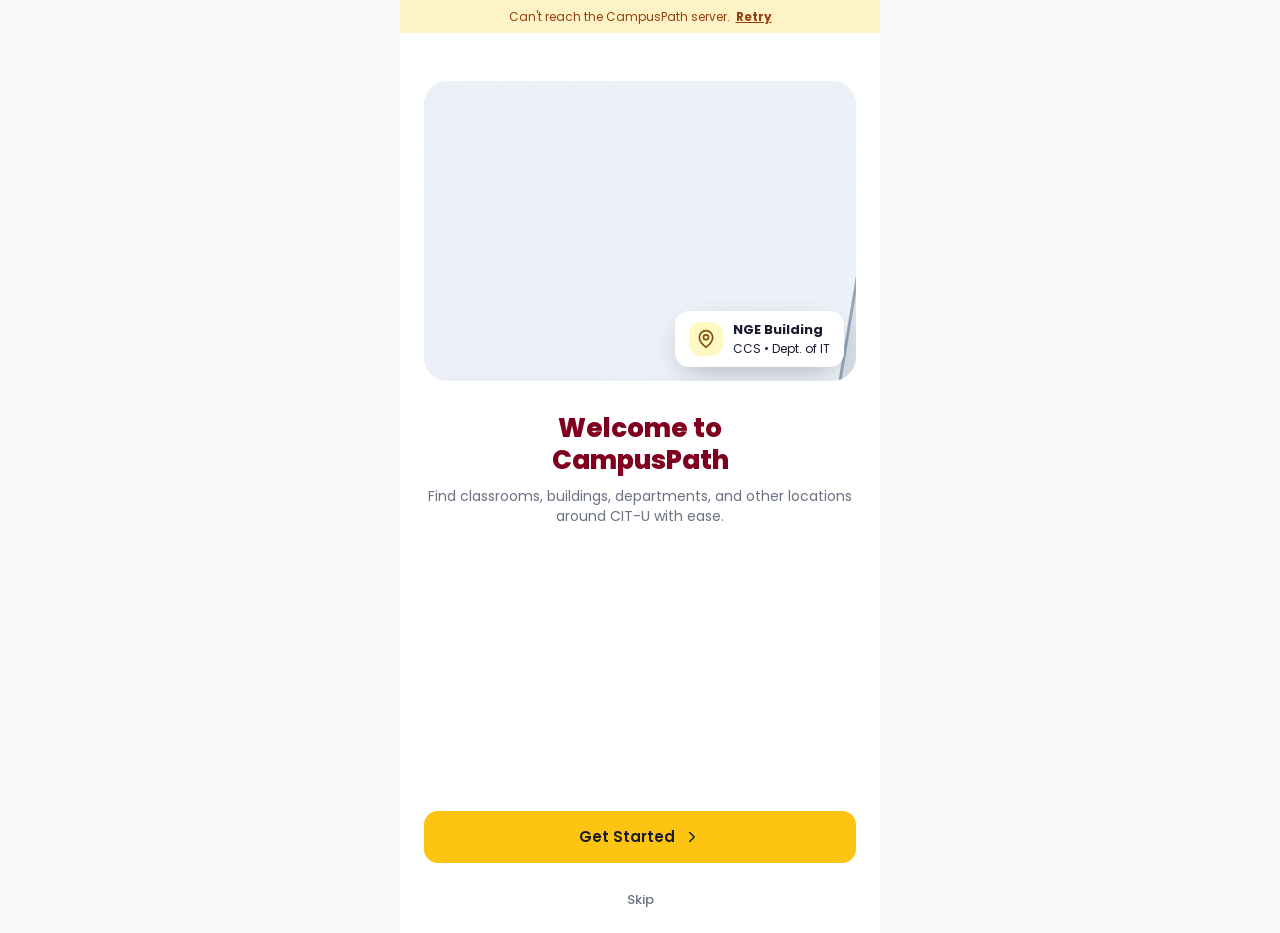
==== src/main/resources/static/mobile.html @ 6fb52322 "Add mobile view based on the Figma design Phone-first single-page app (mobile.html) with the Figma s" ====
<!DOCTYPE html>
<html lang="en">
<head>
    <meta charset="UTF-8">
    <meta name="viewport" content="width=device-width, initial-scale=1.0, viewport-fit=cover">
    <meta name="theme-color" content="#800020">
    <meta name="apple-mobile-web-app-capable" content="yes">
    <meta name="apple-mobile-web-app-status-bar-style" content="black-translucent">
    <meta name="mobile-web-app-capable" content="yes">
    <title>CampusPath | CIT-U Campus Navigation</title>
    <link rel="preconnect" href="https://fonts.googleapis.com">
    <link rel="preconnect" href="https://fonts.gstatic.com" crossorigin>
    <link href="https://fonts.googleapis.com/css2?family=Poppins:wght@400;500;600;700;800&display=swap" rel="stylesheet">
    <link rel="stylesheet" href="css/mobile.css">
</head>
<body>
    <!-- Splash (shown briefly on launch) -->
    <div id="splash" class="splash" aria-hidden="true">
        <div>
            <div class="brand-mark" data-icon="map"></div>
            <h1>CampusPath</h1>
            <p>Find Your Way Around CIT-U</p>
        </div>
    </div>

    <div id="app">
        <div id="offlineBar" class="offline-bar" hidden>
            Can't reach the CampusPath server.<button type="button" id="retryBtn">Retry</button>
        </div>

        <!-- Each screen is rendered here by js/mobile.js (hash routes like #/home, #/map) -->
        <main id="screen" aria-live="polite"></main>

        <nav id="tabbar" class="tabbar" aria-label="Main">
            <a class="tab" href="#/home" data-tab="home"><span data-icon="home"></span>Home</a>
            <a class="tab" href="#/map" data-tab="map"><span data-icon="map"></span>Map</a>
            <a class="tab" href="#/search" data-tab="search"><span data-icon="search"></span>Search</a>
            <a class="tab" href="#/profile" data-tab="profile"><span data-icon="user"></span>Profile</a>
        </nav>
    </div>

    <!-- The one shared campus map. js/mobile.js copies the map drawing from index.html into it
         and moves it into whichever screen needs a map (Map, Details, Directions, Navigation). -->
    <div id="mapParking" hidden>
        <div id="mapViewport">
            <div id="floorSwitcher" class="floor-switcher hidden" aria-label="Floor">
                <div class="floor-building-tag" id="floorBuildingLabel">NGE</div>
                <button class="floor-btn" data-floor="4">4F</button>
                <button class="floor-btn" data-floor="3">3F</button>
                <button class="floor-btn" data-floor="2">2F</button>
                <button class="floor-btn active" data-floor="1">1F</button>
            </div>
            <div class="map-controls">
                <button id="zoomInBtn" type="button" aria-label="Zoom in">+</button>
                <button id="zoomOutBtn" type="button" aria-label="Zoom out">&minus;</button>
                <button id="fitCampusBtn" type="button" aria-label="Show whole campus">&#8982;</button>
            </div>
        </div>
    </div>

    <div id="toast" class="toast" role="status" aria-live="polite"></div>

    <script src="js/map.js"></script>
    <script src="js/mobile.js"></script>
</body>
</html>
---- src/main/resources/static/css/mobile.css ----
/* CampusPath mobile view — styled after the team's Figma Make prototype
   (Poppins, CIT-U maroon + gold, white cards on a light grey background). */

:root {
    --maroon: #800020;
    --maroon-dark: #600018;
    --maroon-soft: #fff1f2;
    --gold: #fec412;
    --gold-dark: #e0a800;
    --ink: #1a1a2e;
    --label: #374151;
    --muted: #6b7280;
    --faint: #9ca3af;
    --line: #e8eaed;
    --bg: #f8f9fa;
    --card: #ffffff;
    --radius: 14px;
    --radius-sm: 12px;
    --tabbar-h: 64px;
    --safe-bottom: env(safe-area-inset-bottom, 0px);
    --safe-top: env(safe-area-inset-top, 0px);

    /* Category colours (chip background / text) */
    --building-bg: #fef9c3;   --building-fg: #854d0e;
    --classroom-bg: #ede9fe;  --classroom-fg: #5b21b6;
    --department-bg: #fce7f3; --department-fg: #9d174d;
    --facility-bg: #d1fae5;   --facility-fg: #065f46;
    --office-bg: #dbeafe;     --office-fg: #1e40af;
}

* { box-sizing: border-box; -webkit-tap-highlight-color: transparent; }

html, body {
    margin: 0;
    height: 100%;
    background: var(--bg);
    color: var(--ink);
    font-family: 'Poppins', system-ui, sans-serif;
    font-size: 14px;
    line-height: 1.45;
    -webkit-font-smoothing: antialiased;
}

button, input, select, textarea { font: inherit; color: inherit; }
button { cursor: pointer; border: 0; background: none; padding: 0; }
a { color: inherit; text-decoration: none; }
[hidden] { display: none !important; }
.sr-only { position: absolute; width: 1px; height: 1px; overflow: hidden; clip: rect(0 0 0 0); }

/* ---------- App shell ---------- */
#app {
    max-width: 480px;           /* phone-first; centred column on wider screens */
    margin: 0 auto;
    min-height: 100%;
    position: relative;
    background: var(--bg);
}

#screen {
    min-height: 100vh;
    min-height: 100dvh;
    padding-bottom: calc(var(--tabbar-h) + var(--safe-bottom) + 16px);
    animation: fadeIn 0.18s ease;
}
#screen.no-tabbar { padding-bottom: calc(24px + var(--safe-bottom)); }
#screen.full-bleed { padding-bottom: 0; }

@keyframes fadeIn { from { opacity: 0; transform: translateY(4px); } to { opacity: 1; transform: none; } }

.page { padding: calc(16px + var(--safe-top)) 20px 0; }
.section { margin-top: 22px; }
.section-head { display: flex; align-items: center; justify-content: space-between; margin-bottom: 12px; }
.section-title { font-size: 15px; font-weight: 700; margin: 0; }
.link-btn { color: var(--maroon); font-size: 12px; font-weight: 600; }

/* Top bar with back arrow + title */
.topbar {
    display: flex;
    align-items: center;
    gap: 12px;
    padding: calc(14px + var(--safe-top)) 20px 14px;
    background: var(--card);
    border-bottom: 1px solid var(--line);
    position: sticky;
    top: 0;
    z-index: 20;
}
.topbar h1 { font-size: 18px; font-weight: 700; margin: 0; flex: 1; }
.icon-btn {
    width: 36px; height: 36px;
    display: inline-grid; place-items: center;
    border-radius: 10px;
    color: var(--ink);
}
.icon-btn:active { background: var(--bg); }

/* ---------- Bottom tab bar ---------- */
.tabbar {
    position: fixed;
    left: 50%;
    transform: translateX(-50%);
    bottom: 0;
    width: 100%;
    max-width: 480px;
    height: calc(var(--tabbar-h) + var(--safe-bottom));
    padding-bottom: var(--safe-bottom);
    display: grid;
    grid-template-columns: repeat(4, 1fr);
    background: var(--card);
    border-top: 1px solid var(--line);
    z-index: 50;
}
.tab {
    display: flex; flex-direction: column; align-items: center; justify-content: center; gap: 3px;
    font-size: 10px; font-weight: 500; color: var(--faint);
}
.tab.active { color: var(--maroon); font-weight: 700; }
.tab svg { width: 22px; height: 22px; }

/* ---------- Buttons ---------- */
.btn {
    display: inline-flex; align-items: center; justify-content: center; gap: 8px;
    width: 100%;
    min-height: 52px;
    padding: 14px 24px;
    border-radius: var(--radius);
    font-size: 15px; font-weight: 600;
    transition: transform 0.08s ease, filter 0.15s ease;
}
.btn:active { transform: scale(0.98); }
.btn:disabled { opacity: 0.55; pointer-events: none; }
.btn-gold { background: var(--gold); color: var(--ink); }
.btn-maroon { background: var(--maroon); color: #fff; }
.btn-outline { border: 1.6px solid var(--maroon); color: var(--maroon); background: transparent; }
.btn-grey { background: #f3f4f6; color: var(--muted); }
.btn-danger { border: 1.6px solid #fecaca; background: #fef2f2; color: #b91c1c; }
.btn-row { display: grid; gap: 10px; }
.btn svg { width: 18px; height: 18px; }

/* ---------- Cards & lists ---------- */
.card {
    background: var(--card);
    border: 0.8px solid var(--line);
    border-radius: var(--radius);
    padding: 14px 16px;
}
.list { display: grid; gap: 10px; grid-template-columns: minmax(0, 1fr); }
.btn-row, .stats, .stat-grid, .result-actions { min-width: 0; }
#app, #screen { overflow-x: clip; }
.list-item {
    display: flex; align-items: center; gap: 14px;
    width: 100%;
    text-align: left;
    background: var(--card);
    border: 0.8px solid var(--line);
    border-radius: var(--radius);
    padding: 14px 16px;
}
.list-item:active { background: #fcfcfd; }
.list-item .grow { flex: 1; min-width: 0; }
.list-item .title { font-size: 14px; font-weight: 600; display: block; overflow: hidden; text-overflow: ellipsis; white-space: nowrap; }
.list-item .sub { font-size: 12px; color: var(--muted); display: block; margin-top: 2px; overflow: hidden; text-overflow: ellipsis; white-space: nowrap; }
.list-item .chev { color: var(--faint); flex-shrink: 0; }

.icon-box {
    width: 44px; height: 44px; flex-shrink: 0;
    border-radius: var(--radius-sm);
    display: grid; place-items: center;
    background: var(--maroon-soft); color: var(--maroon);
}
.icon-box svg { width: 20px; height: 20px; }

/* Category chips */
.chip {
    display: inline-flex; align-items: center;
    padding: 4px 10px;
    border-radius: 20px;
    font-size: 11px; font-weight: 600;
    background: #f3f4f6; color: var(--label);
    white-space: nowrap;
}
.cat-building   { background: var(--building-bg);   color: var(--building-fg); }
.cat-classroom  { background: var(--classroom-bg);  color: var(--classroom-fg); }
.cat-department { background: var(--department-bg); color: var(--department-fg); }
.cat-facility   { background: var(--facility-bg);   color: var(--facility-fg); }
.cat-office     { background: var(--office-bg);     color: var(--office-fg); }
.status-pending   { background: #fef3c7; color: #92400e; }
.status-reviewing { background: #dbeafe; color: #1e40af; }
.status-resolved  { background: #d1fae5; color: #065f46; }

/* Filter pills (Search categories, report filters) */
.pills { display: flex; flex-wrap: wrap; gap: 8px; }
.pills.scroll { flex-wrap: nowrap; overflow-x: auto; scrollbar-width: none; padding-bottom: 2px; }
.pills.scroll::-webkit-scrollbar { display: none; }
.pill {
    padding: 8px 16px;
    border-radius: 999px;
    border: 1px solid var(--line);
    background: var(--card);
    font-size: 13px; font-weight: 500;
    white-space: nowrap;
}
.pill.active { background: var(--maroon); border-color: var(--maroon); color: #fff; }

/* ---------- Forms ---------- */
.field { display: grid; gap: 8px; margin-bottom: 16px; }
.field label, .field .label { font-size: 13px; font-weight: 600; color: var(--label); }
.input, .select, .textarea {
    width: 100%;
    background: var(--card);
    border: 1.6px solid var(--line);
    border-radius: var(--radius-sm);
    padding: 14px 16px;
    font-size: 16px;   /* 16px stops iOS from zooming into the field */
    color: var(--ink);
    outline: none;
}
.select {
    appearance: none;
    padding-right: 40px;
    background-image: url("data:image/svg+xml,%3Csvg xmlns='http://www.w3.org/2000/svg' width='16' height='16' viewBox='0 0 24 24' fill='none' stroke='%236b7280' stroke-width='2'%3E%3Cpath d='m6 9 6 6 6-6'/%3E%3C/svg%3E");
    background-repeat: no-repeat;
    background-position: right 14px center;
}
.textarea { min-height: 120px; resize: vertical; }
.input:focus, .select:focus, .textarea:focus { border-color: var(--maroon); }
.form-error {
    background: #fef2f2; color: #b91c1c;
    border: 1px solid #fecaca;
    border-radius: var(--radius-sm);
    padding: 10px 14px; font-size: 13px; margin-bottom: 14px;
}

/* Search box (white pill) */
.searchbox {
    display: flex; align-items: center; gap: 10px;
    width: 100%;
    background: var(--card);
    border: 1px solid var(--line);
    border-radius: var(--radius);
    padding: 0 16px;
    min-height: 52px;
    color: var(--faint);
    text-align: left;
}
.searchbox input { flex: 1; border: 0; outline: none; font-size: 16px; background: transparent; color: var(--ink); min-width: 0; }
.searchbox svg { width: 18px; height: 18px; flex-shrink: 0; }

/* ---------- Home ---------- */
.hero {
    background: linear-gradient(135deg, var(--maroon) 0%, var(--maroon-dark) 100%);
    color: #fff;
    padding: calc(28px + var(--safe-top)) 24px 28px;
    border-radius: 0 0 24px 24px;
}
.hero-top { display: flex; justify-content: space-between; align-items: flex-start; gap: 12px; }
.hero .greet { font-size: 13px; color: rgba(255,255,255,0.75); margin: 0; }
.hero h1 { font-size: 22px; font-weight: 700; margin: 2px 0 18px; line-height: 1.25; }
.hero .avatar-sm {
    width: 38px; height: 38px; border-radius: 50%;
    background: var(--gold); color: var(--maroon);
    display: grid; place-items: center; font-weight: 700; font-size: 14px; flex-shrink: 0;
}
.hero .searchbox { border: 0; }

.quick-grid { display: grid; grid-template-columns: repeat(4, 1fr); gap: 10px; }
.quick {
    display: flex; flex-direction: column; align-items: center; gap: 6px;
    padding: 14px 6px;
    border-radius: var(--radius);
    font-size: 11px; font-weight: 600; color: var(--ink);
}
.quick svg { width: 22px; height: 22px; }
.quick.map { background: #fef9c3; }
.quick.search { background: #ede9fe; }
.quick.directions { background: #d1fae5; }
.quick.report { background: #fce7f3; }

/* ---------- Splash & welcome ---------- */
.splash {
    position: fixed; inset: 0; z-index: 100;
    display: grid; place-items: center; text-align: center;
    background: linear-gradient(160deg, var(--maroon) 0%, #3d0010 100%);
    color: #fff;
    transition: opacity 0.35s ease;
}
.splash.hide { opacity: 0; pointer-events: none; }
.brand-mark {
    width: 80px; height: 80px; margin: 0 auto 18px;
    border-radius: 22px;
    display: grid; place-items: center;
    background: rgba(254, 196, 18, 0.15);
    border: 1px solid rgba(254, 196, 18, 0.35);
    color: var(--gold);
}
.brand-mark svg { width: 38px; height: 38px; }
.splash h1 { font-size: 30px; font-weight: 800; color: var(--gold); margin: 0; }
.splash p { margin: 6px 0 0; color: rgba(255,255,255,0.8); font-size: 13px; }

.welcome { display: flex; flex-direction: column; min-height: 100vh; min-height: 100dvh; padding: calc(24px + var(--safe-top)) 24px calc(24px + var(--safe-bottom)); background: #fff; }
.welcome-art { position: relative; height: 300px; margin-top: 24px; border-radius: 24px; overflow: hidden; background: #eef3f8; pointer-events: none; }
.welcome-art .float-card {
    position: absolute; right: 12px; bottom: 14px;
    display: flex; align-items: center; gap: 10px;
    background: #fff; border-radius: var(--radius); padding: 10px 14px;
    box-shadow: 0 10px 30px -10px rgba(15, 23, 42, 0.35);
    font-size: 12px;
}
.welcome-art .float-card strong { display: block; font-size: 13px; }
.welcome h1 { text-align: center; color: var(--maroon); font-size: 26px; font-weight: 800; line-height: 1.2; margin: 32px 0 10px; }
.welcome p { text-align: center; color: var(--muted); margin: 0 0 auto; }
.welcome .btn-row { margin-top: 28px; }

/* ---------- Location detail header ---------- */
.detail-head {
    display: flex; align-items: center; gap: 16px;
    background: linear-gradient(135deg, var(--maroon) 0%, var(--maroon-dark) 100%);
    color: #fff;
    border-radius: 18px;
    padding: 20px;
}
.detail-head .icon-box { width: 56px; height: 56px; background: rgba(254,196,18,0.18); color: var(--gold); border: 1px solid rgba(254,196,18,0.3); }
.detail-head .icon-box svg { width: 26px; height: 26px; }
.detail-head h2 { margin: 0 0 6px; font-size: 20px; font-weight: 700; line-height: 1.2; }
.detail-head .chip { background: rgba(255,255,255,0.15); color: rgba(255,255,255,0.92); }

.info-card { padding: 4px 16px; }
.info-card h3 { font-size: 12px; font-weight: 700; letter-spacing: 0.06em; color: var(--muted); margin: 14px 0 4px; }
.info-row { display: flex; justify-content: space-between; gap: 16px; padding: 12px 0; border-bottom: 1px solid #f1f2f4; }
.info-row:last-child { border-bottom: 0; }
.info-row span:first-child { color: var(--muted); }
.info-row span:last-child { font-weight: 600; text-align: right; }
.prose { color: var(--label); margin: 0; padding: 4px 0 14px; white-space: pre-wrap; word-break: break-word; }

/* ---------- Map hosts ---------- */
.map-host { position: relative; overflow: hidden; background: #eef3f8; }
.map-host.mini { height: 190px; border-radius: 18px; border: 0.8px solid var(--line); }
.map-host.full { position: fixed; left: 50%; transform: translateX(-50%); width: 100%; max-width: 480px; top: 0; bottom: calc(var(--tabbar-h) + var(--safe-bottom)); }
.map-host.nav { position: fixed; left: 50%; transform: translateX(-50%); width: 100%; max-width: 480px; inset-block: 0; }

#mapViewport { position: absolute; inset: 0; touch-action: none; user-select: none; }
#mapViewport svg { width: 100%; height: 100%; display: block; }
.map-host.mini #mapViewport, .welcome-art #mapViewport { pointer-events: none; }
.map-host.mini .map-controls, .welcome-art .map-controls,
.map-host.mini .floor-switcher, .welcome-art .floor-switcher,
.map-host.nav .floor-switcher { display: none !important; }

.map-controls {
    position: absolute; right: 12px; bottom: 16px; z-index: 5;
    display: grid; background: #fff; border-radius: 12px; overflow: hidden;
    box-shadow: 0 8px 24px -8px rgba(15,23,42,0.3);
}
.map-controls button { width: 42px; height: 42px; font-size: 20px; font-weight: 600; color: var(--ink); border-bottom: 1px solid var(--line); }
.map-controls button:last-child { border-bottom: 0; font-size: 16px; }

.floor-switcher {
    position: absolute; right: 12px; top: calc(128px + var(--safe-top)); z-index: 5;
    display: grid; gap: 2px; padding: 6px;
    background: #fff; border-radius: 12px;
    box-shadow: 0 8px 24px -8px rgba(15,23,42,0.3);
}
.floor-switcher.hidden { display: none; }
.floor-building-tag { font-size: 9px; font-weight: 700; color: var(--maroon); text-align: center; padding: 2px 0 4px; max-width: 42px; overflow: hidden; text-overflow: ellipsis; white-space: nowrap; }
.floor-btn { width: 38px; height: 34px; border-radius: 8px; font-size: 12px; font-weight: 600; color: var(--muted); }
.floor-btn.active { background: var(--maroon); color: #fff; }
.floor-btn.hidden { display: none; }

/* Map screen overlays */
.map-top {
    position: fixed; left: 50%; transform: translateX(-50%);
    top: 0; width: 100%; max-width: 480px; z-index: 30;
    padding: calc(12px + var(--safe-top)) 16px 0;
    display: grid; gap: 10px;
    pointer-events: none;
}
.map-top > * { pointer-events: auto; }
.map-top .searchbox { box-shadow: 0 8px 24px -10px rgba(15,23,42,0.35); border: 0; }
.map-top .pill { box-shadow: 0 4px 14px -8px rgba(15,23,42,0.4); border: 0; }

.sheet {
    position: fixed; left: 50%; transform: translateX(-50%);
    bottom: calc(var(--tabbar-h) + var(--safe-bottom) + 10px);
    width: calc(100% - 24px); max-width: 456px; z-index: 40;
    background: #fff; border-radius: 18px; padding: 16px;
    box-shadow: 0 18px 40px -12px rgba(15,23,42,0.35);
    animation: sheetUp 0.2s ease;
}
@keyframes sheetUp { from { transform: translate(-50%, 16px); opacity: 0; } to { transform: translate(-50%, 0); opacity: 1; } }
.sheet .row { display: flex; align-items: center; gap: 12px; margin-bottom: 14px; }
.sheet .grow { flex: 1; min-width: 0; }
.sheet h3 { margin: 0 0 4px; font-size: 16px; }
.sheet p { margin: 6px 0 0; color: var(--muted); font-size: 12px; }
.sheet .btn-row { grid-template-columns: 1fr 1fr; }
.sheet .btn { min-height: 46px; padding: 10px 14px; font-size: 14px; }

/* ---------- Directions ---------- */
.route-card { padding: 16px; display: grid; gap: 10px; }
.route-line { display: flex; align-items: center; gap: 12px; }
.route-line .dot { width: 10px; height: 10px; border-radius: 50%; flex-shrink: 0; }
.dot.from { background: #3b82f6; box-shadow: 0 0 0 4px #dbeafe; }
.dot.to { background: var(--maroon); box-shadow: 0 0 0 4px var(--maroon-soft); }
.route-line .select { padding-top: 10px; padding-bottom: 10px; }
.route-line small { display: block; font-size: 10px; font-weight: 600; color: var(--faint); letter-spacing: 0.06em; }
.swap { justify-self: end; margin: -4px 0; font-size: 12px; font-weight: 600; color: var(--maroon); display: inline-flex; gap: 4px; align-items: center; }
.swap svg { width: 14px; height: 14px; }

.stats { display: grid; grid-template-columns: 1fr 1fr; gap: 10px; }
.stat { text-align: center; padding: 14px; }
.stat strong { display: block; font-size: 22px; font-weight: 800; color: var(--maroon); }
.stat span { font-size: 12px; color: var(--muted); }

.steps { list-style: none; margin: 0; padding: 0; display: grid; gap: 10px; }
.steps li { display: flex; gap: 12px; align-items: flex-start; }
.steps .num {
    width: 24px; height: 24px; border-radius: 50%; flex-shrink: 0;
    display: grid; place-items: center;
    background: var(--gold); color: var(--ink); font-size: 12px; font-weight: 700;
}

/* ---------- Live navigation ---------- */
.nav-banner {
    position: fixed; left: 50%; transform: translateX(-50%);
    top: calc(14px + var(--safe-top)); z-index: 30;
    width: calc(100% - 28px); max-width: 452px;
    display: flex; align-items: center; gap: 14px;
    background: var(--maroon); color: #fff;
    border-radius: 16px; padding: 14px 18px;
    box-shadow: 0 4px 20px rgba(0,0,0,0.3);
}
.nav-banner svg { width: 28px; height: 28px; color: var(--gold); flex-shrink: 0; }
.nav-banner strong { display: block; font-size: 16px; }
.nav-banner span { font-size: 12px; color: rgba(255,255,255,0.8); }
.nav-panel {
    position: fixed; left: 50%; transform: translateX(-50%);
    bottom: 0; z-index: 30;
    width: 100%; max-width: 480px;
    background: #fff; border-radius: 22px 22px 0 0;
    padding: 18px 20px calc(18px + var(--safe-bottom));
    box-shadow: 0 -10px 30px -12px rgba(15,23,42,0.3);
}
.nav-panel .meta { display: flex; justify-content: space-between; align-items: center; margin-bottom: 14px; }
.nav-panel h3 { margin: 0; font-size: 16px; }
.nav-panel .meta p { margin: 2px 0 0; color: var(--muted); font-size: 12px; }
.nav-panel .eta { text-align: right; }
.nav-panel .eta strong { display: block; font-size: 18px; color: var(--maroon); }
.nav-panel .btn-row { grid-template-columns: 1fr 1fr; }

/* ---------- Profile ---------- */
.profile-card {
    display: flex; align-items: center; gap: 16px;
    background: linear-gradient(135deg, var(--maroon) 0%, var(--maroon-dark) 100%);
    color: #fff; border-radius: 18px; padding: 20px;
}
.avatar {
    width: 56px; height: 56px; border-radius: 50%; flex-shrink: 0;
    display: grid; place-items: center;
    background: var(--gold); color: var(--maroon); font-weight: 700; font-size: 18px;
}
.profile-card h2 { margin: 0 0 6px; font-size: 16px; line-height: 1.3; }
.profile-card .chip { background: rgba(254,196,18,0.2); color: var(--gold); }
.logout { border: 1px solid #fecaca; background: #fef2f2; color: #b91c1c; }

/* ---------- Login ---------- */
.login-hero {
    background: linear-gradient(160deg, var(--maroon) 0%, var(--maroon-dark) 100%);
    color: #fff; text-align: center;
    padding: calc(44px + var(--safe-top)) 24px 56px;
}
.login-hero .brand-mark { width: 64px; height: 64px; border-radius: 18px; margin-bottom: 12px; }
.login-hero h1 { margin: 0; color: var(--gold); font-size: 24px; font-weight: 800; }
.login-hero p { margin: 4px 0 0; color: rgba(255,255,255,0.8); font-size: 13px; }
.login-card { margin: -32px 20px 0; padding: 24px 20px; border-radius: 20px; background: #fff; box-shadow: 0 18px 40px -16px rgba(15,23,42,0.3); }
.login-card h2 { margin: 0 0 4px; font-size: 20px; }
.login-card > p { margin: 0 0 20px; color: var(--muted); font-size: 13px; }
.center-link { display: block; text-align: center; margin-top: 18px; color: var(--muted); font-size: 13px; font-weight: 500; }

/* ---------- Admin ---------- */
.admin-head { display: flex; justify-content: space-between; align-items: flex-start; padding: calc(18px + var(--safe-top)) 20px 0; }
.admin-head h1 { margin: 0; font-size: 22px; font-weight: 700; color: var(--maroon); }
.admin-head p { margin: 0; color: var(--muted); font-size: 12px; }
.small-btn { padding: 8px 14px; border-radius: 10px; border: 1px solid var(--line); background: #fff; font-size: 12px; font-weight: 600; }
.stat-grid { display: grid; grid-template-columns: 1fr 1fr; gap: 12px; }
.stat-tile { border-radius: 18px; padding: 18px; min-height: 96px; }
.stat-tile strong { display: block; font-size: 30px; font-weight: 800; line-height: 1.1; }
.stat-tile span { font-size: 12px; font-weight: 500; }
.stat-tile.t1 { background: #ede9fe; color: #5b21b6; }
.stat-tile.t2 { background: #fef9c3; color: #854d0e; }
.stat-tile.t3 { background: #d1fae5; color: #065f46; }
.stat-tile.t4 { background: #fce7f3; color: #9d174d; }
.badge-dot { position: relative; }
.badge-dot b {
    position: absolute; top: -6px; right: -6px;
    min-width: 18px; height: 18px; padding: 0 5px; border-radius: 9px;
    background: #e11d48; color: #fff; font-size: 10px; display: grid; place-items: center;
}
.segmented { display: grid; grid-template-columns: repeat(3, 1fr); gap: 6px; background: #f3f4f6; padding: 4px; border-radius: 12px; }
.segmented button { padding: 10px 4px; border-radius: 9px; font-size: 13px; font-weight: 600; color: var(--muted); }
.segmented button.active { background: #fff; color: var(--maroon); box-shadow: 0 2px 8px -4px rgba(15,23,42,0.3); }
.fab-bar { position: fixed; left: 50%; transform: translateX(-50%); bottom: 0; width: 100%; max-width: 480px; padding: 12px 20px calc(16px + var(--safe-bottom)); background: linear-gradient(transparent, var(--bg) 30%); z-index: 20; }

/* ---------- Empty / loading / success states ---------- */
.empty { text-align: center; color: var(--muted); padding: 40px 20px; }
.empty .icon-box { margin: 0 auto 12px; width: 56px; height: 56px; background: #f3f4f6; color: var(--faint); }
.empty h3 { color: var(--ink); margin: 0 0 4px; font-size: 16px; }
.empty p { margin: 0 0 16px; font-size: 13px; }
.success { display: flex; flex-direction: column; align-items: center; justify-content: center; text-align: center; min-height: 100vh; min-height: 100dvh; padding: 24px; }
.success .check { width: 88px; height: 88px; border-radius: 50%; background: #d1fae5; color: #059669; display: grid; place-items: center; margin-bottom: 22px; }
.success .check svg { width: 44px; height: 44px; }
.success h1 { margin: 0 0 8px; font-size: 22px; }
.success p { margin: 0 0 28px; color: var(--muted); max-width: 300px; }
.spinner { width: 28px; height: 28px; border: 3px solid var(--line); border-top-color: var(--maroon); border-radius: 50%; animation: spin 0.8s linear infinite; margin: 60px auto; }
@keyframes spin { to { transform: rotate(360deg); } }
.offline-bar { background: #fef3c7; color: #92400e; font-size: 12px; padding: 8px 16px; text-align: center; }
.offline-bar button { font-weight: 700; text-decoration: underline; margin-left: 6px; }

/* ---------- Toast ---------- */
.toast {
    position: fixed; left: 50%; bottom: calc(var(--tabbar-h) + var(--safe-bottom) + 14px);
    transform: translate(-50%, 12px);
    max-width: calc(100% - 32px); width: max-content;
    padding: 12px 16px; border-radius: 12px;
    background: var(--ink); color: #fff; font-size: 13px; font-weight: 500;
    opacity: 0; pointer-events: none; transition: opacity 0.2s, transform 0.2s;
    z-index: 200;
}
.toast.show { opacity: 1; transform: translate(-50%, 0); }
.toast.error { background: #991b1b; }
.toast.success { background: #166534; }

/* ---------- Map SVG styles (shared with the desktop map, from styles.css) ---------- */
.road-label { font-size: 11px; font-weight: 700; letter-spacing: 0.16em; fill: #475569; }
.building-label { font-family: 'Poppins', sans-serif; font-size: 12px; font-weight: 700; fill: #0f172a; pointer-events: none; }
.building-sublabel { font-size: 10px; font-weight: 600; fill: #475569; pointer-events: none; }
.building-group { cursor: pointer; }
.map-pin { cursor: pointer; }
.route-polyline-animated { stroke-dasharray: 12 8; animation: routeFlow 1.2s linear infinite; }
@keyframes routeFlow { to { stroke-dashoffset: -40; } }
.pin-pulse { animation: pulseRing 1.8s ease-out infinite; transform-origin: center; }
@keyframes pulseRing { 0% { transform: scale(0.9); opacity: 0.85; } 100% { transform: scale(2.1); opacity: 0; } }

@media (prefers-reduced-motion: reduce) {
    *, *::before, *::after { animation: none !important; transition: none !important; }
}

/* ---------- Search results & report cards ---------- */
.muted { color: var(--muted); font-size: 13px; margin: 0 0 12px; }
.result-card { display: grid; gap: 12px; }
.result-main { display: flex; gap: 14px; align-items: flex-start; }
.result-main .grow { flex: 1; min-width: 0; display: grid; gap: 4px; justify-items: start; }
.result-main .title { font-size: 15px; font-weight: 600; }
.result-main .sub { font-size: 12px; color: var(--muted); }
.result-actions { display: grid; grid-template-columns: 1fr 1fr; gap: 8px; }
.mini-btn {
    display: inline-flex; align-items: center; justify-content: center; gap: 6px;
    min-height: 40px; border-radius: 10px; font-size: 13px; font-weight: 600;
}
.mini-btn svg { width: 15px; height: 15px; }
.mini-btn.outline { border: 1.4px solid var(--maroon); color: var(--maroon); }
.mini-btn.gold { background: var(--gold); color: var(--ink); }
.result-actions .mini-btn:only-child { grid-column: 1 / -1; }
.floor-title { font-size: 12px; font-weight: 700; color: var(--muted); letter-spacing: 0.04em; margin: 14px 0 8px; text-transform: uppercase; }
.report-card { display: grid; gap: 4px; }
.report-top { display: flex; justify-content: space-between; align-items: center; gap: 10px; }
.report-top strong { font-size: 14px; }
.report-card .sub { font-size: 12px; color: var(--muted); }
.review-link { justify-self: end; display: inline-flex; align-items: center; gap: 2px; color: var(--maroon); font-size: 12px; font-weight: 600; margin-top: 4px; }
.review-link svg { width: 14px; height: 14px; }
.center-link svg { width: 14px; height: 14px; vertical-align: -2px; }

/* ---------- Polish: loading placeholders, sheet, press feedback ---------- */
.skeleton-list { display: grid; gap: 10px; }
.skeleton-row {
    display: flex; align-items: center; gap: 14px;
    background: var(--card); border: 0.8px solid var(--line); border-radius: var(--radius); padding: 14px 16px;
}
.skeleton-row span { width: 44px; height: 44px; border-radius: var(--radius-sm); flex-shrink: 0; }
.skeleton-row div { flex: 1; display: grid; gap: 8px; }
.skeleton-row i { display: block; height: 10px; border-radius: 6px; }
.skeleton-row i:last-child { width: 60%; }
.skeleton-row span, .skeleton-row i {
    background: linear-gradient(90deg, #eef0f3 25%, #f6f7f9 50%, #eef0f3 75%);
    background-size: 200% 100%;
    animation: shimmer 1.2s ease-in-out infinite;
}
@keyframes shimmer { from { background-position: 200% 0; } to { background-position: -200% 0; } }

.sheet { padding-right: 48px; }
.sheet-close {
    position: absolute; top: 12px; right: 12px;
    width: 32px; height: 32px; border-radius: 50%;
    display: grid; place-items: center;
    background: #f3f4f6; color: var(--muted);
}
.sheet-close svg { width: 16px; height: 16px; }
.sheet .row { margin-bottom: 8px; }
.sheet .grow { display: grid; gap: 4px; justify-items: start; }
.sheet-sub { margin: 0 0 14px; color: var(--muted); font-size: 13px; line-height: 1.45; }
.sheet .btn-row { margin-right: -32px; }

.quick, .pill, .list-item, .result-card, .mini-btn, .tab, .icon-btn, .small-btn, .stat-tile {
    transition: transform 0.12s ease, background-color 0.15s ease, box-shadow 0.15s ease;
}
.quick:active, .pill:active, .mini-btn:active, .small-btn:active { transform: scale(0.96); }
.list-item:active, .result-card:active { transform: scale(0.99); }
.tab:active svg { transform: scale(0.9); }
@media (hover: hover) {
    .list-item:hover, .result-card:hover { box-shadow: 0 6px 18px -12px rgba(15, 23, 42, 0.35); }
}
.topbar { backdrop-filter: saturate(1.4) blur(8px); background: rgba(255, 255, 255, 0.92); }
:focus-visible { outline: 2px solid var(--maroon); outline-offset: 2px; }
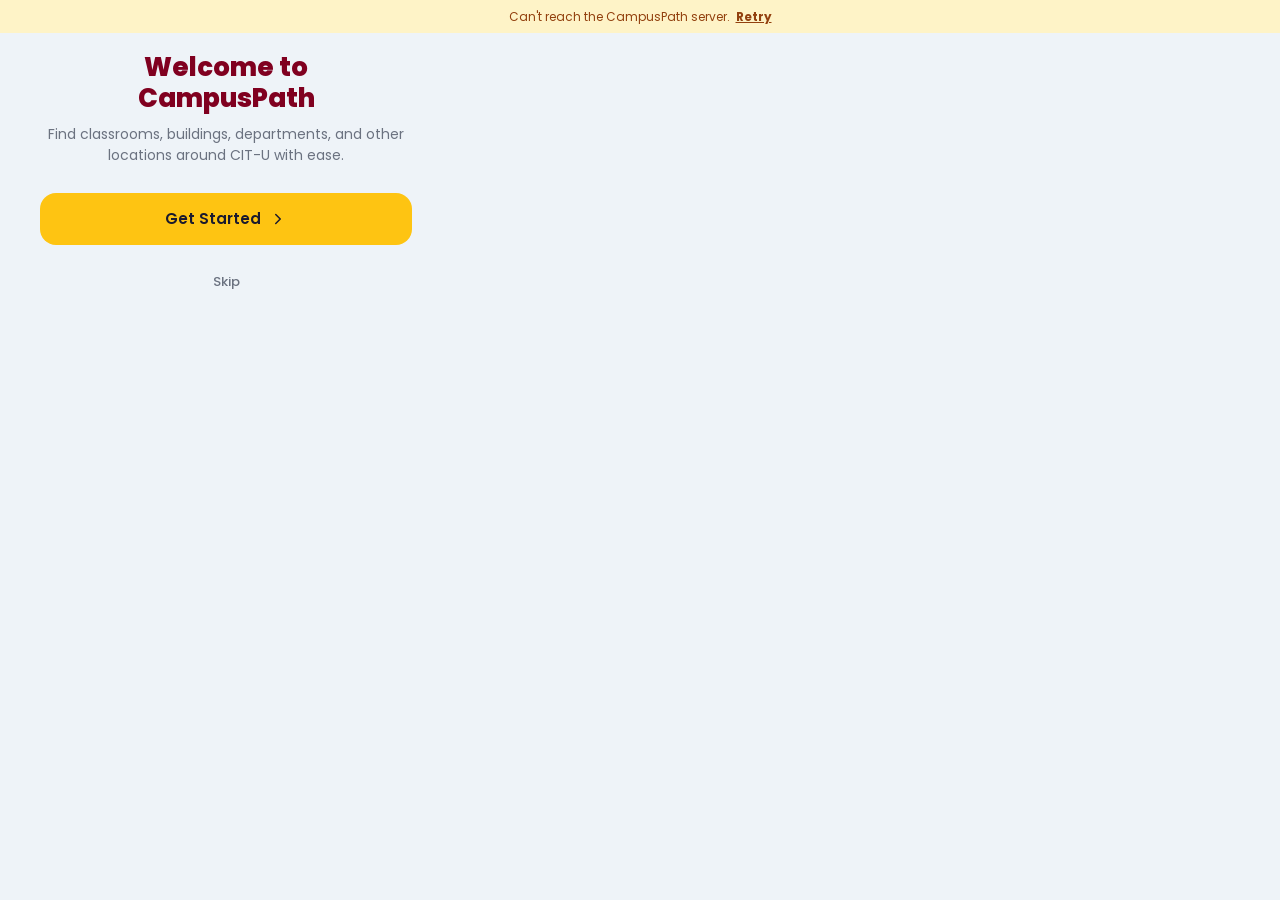
==== commit 668c2403: "Merge desktop and mobile into one responsive app One index.html now serves phones and computers (no " ====
--- a/src/main/resources/static/mobile.html
+++ b/src/main/resources/static/mobile.html
@@ -2,65 +2,10 @@
 <html lang="en">
 <head>
     <meta charset="UTF-8">
-    <meta name="viewport" content="width=device-width, initial-scale=1.0, viewport-fit=cover">
-    <meta name="theme-color" content="#800020">
-    <meta name="apple-mobile-web-app-capable" content="yes">
-    <meta name="apple-mobile-web-app-status-bar-style" content="black-translucent">
-    <meta name="mobile-web-app-capable" content="yes">
-    <title>CampusPath | CIT-U Campus Navigation</title>
-    <link rel="preconnect" href="https://fonts.googleapis.com">
-    <link rel="preconnect" href="https://fonts.gstatic.com" crossorigin>
-    <link href="https://fonts.googleapis.com/css2?family=Poppins:wght@400;500;600;700;800&display=swap" rel="stylesheet">
-    <link rel="stylesheet" href="css/mobile.css">
+    <title>CampusPath</title>
+    <!-- The phone and computer versions are now one app (index.html); keep old links working -->
+    <script>location.replace('index.html' + location.hash);</script>
+    <meta http-equiv="refresh" content="0; url=index.html">
 </head>
-<body>
-    <!-- Splash (shown briefly on launch) -->
-    <div id="splash" class="splash" aria-hidden="true">
-        <div>
-            <div class="brand-mark" data-icon="map"></div>
-            <h1>CampusPath</h1>
-            <p>Find Your Way Around CIT-U</p>
-        </div>
-    </div>
-
-    <div id="app">
-        <div id="offlineBar" class="offline-bar" hidden>
-            Can't reach the CampusPath server.<button type="button" id="retryBtn">Retry</button>
-        </div>
-
-        <!-- Each screen is rendered here by js/mobile.js (hash routes like #/home, #/map) -->
-        <main id="screen" aria-live="polite"></main>
-
-        <nav id="tabbar" class="tabbar" aria-label="Main">
-            <a class="tab" href="#/home" data-tab="home"><span data-icon="home"></span>Home</a>
-            <a class="tab" href="#/map" data-tab="map"><span data-icon="map"></span>Map</a>
-            <a class="tab" href="#/search" data-tab="search"><span data-icon="search"></span>Search</a>
-            <a class="tab" href="#/profile" data-tab="profile"><span data-icon="user"></span>Profile</a>
-        </nav>
-    </div>
-
-    <!-- The one shared campus map. js/mobile.js copies the map drawing from index.html into it
-         and moves it into whichever screen needs a map (Map, Details, Directions, Navigation). -->
-    <div id="mapParking" hidden>
-        <div id="mapViewport">
-            <div id="floorSwitcher" class="floor-switcher hidden" aria-label="Floor">
-                <div class="floor-building-tag" id="floorBuildingLabel">NGE</div>
-                <button class="floor-btn" data-floor="4">4F</button>
-                <button class="floor-btn" data-floor="3">3F</button>
-                <button class="floor-btn" data-floor="2">2F</button>
-                <button class="floor-btn active" data-floor="1">1F</button>
-            </div>
-            <div class="map-controls">
-                <button id="zoomInBtn" type="button" aria-label="Zoom in">+</button>
-                <button id="zoomOutBtn" type="button" aria-label="Zoom out">&minus;</button>
-                <button id="fitCampusBtn" type="button" aria-label="Show whole campus">&#8982;</button>
-            </div>
-        </div>
-    </div>
-
-    <div id="toast" class="toast" role="status" aria-live="polite"></div>
-
-    <script src="js/map.js"></script>
-    <script src="js/mobile.js"></script>
-</body>
+<body></body>
 </html>
